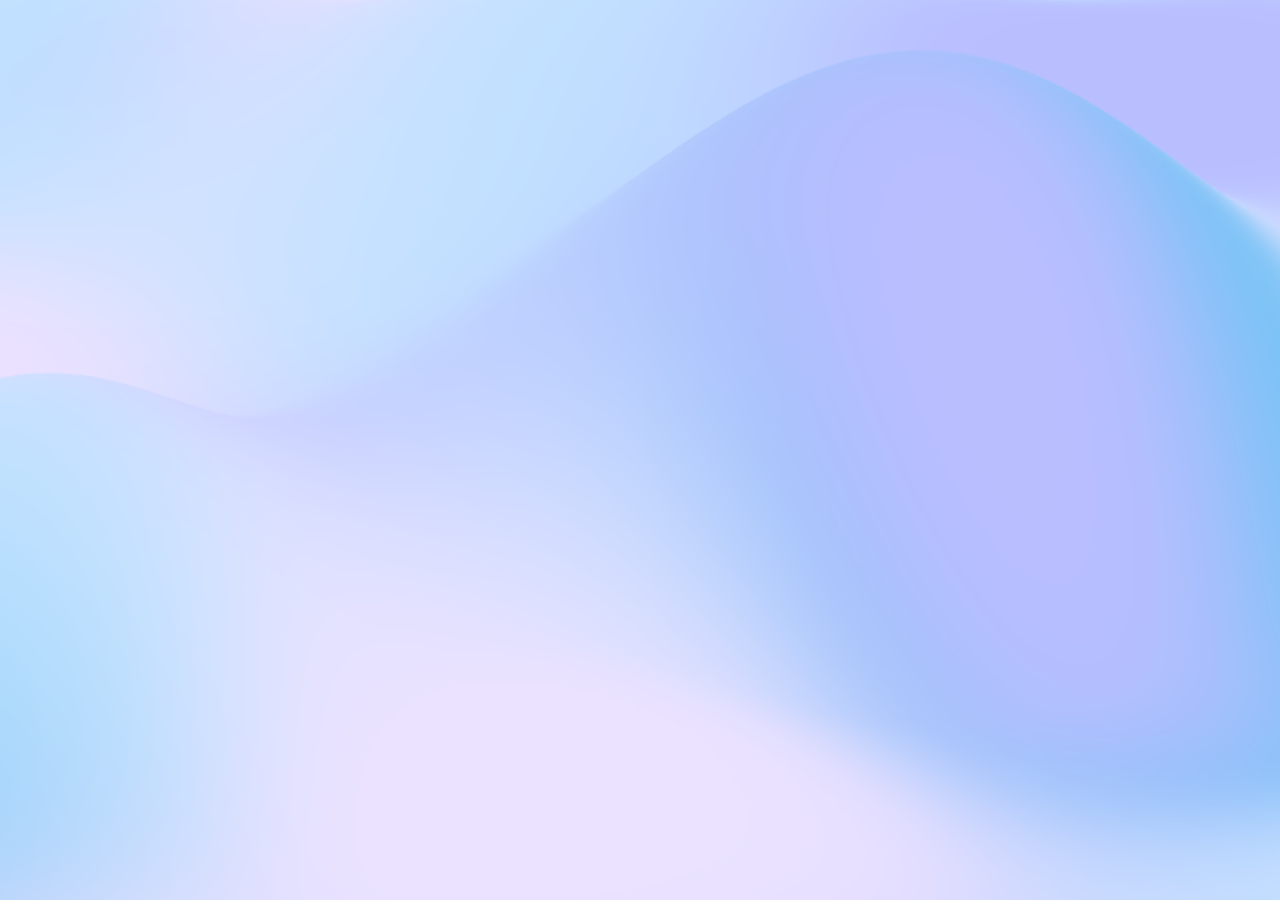
==== bg/gradient.html @ e2ccf57f ":tada: first commit" ====
<!DOCTYPE html>
<html lang="en">
<head>
  <meta charset="UTF-8">
  <meta http-equiv="X-UA-Compatible" content="IE=edge">
  <meta name="viewport" content="width=device-width, initial-scale=1.0">
  <title>BG for marp</title>
  <style>
  /* https://whatamesh.vercel.app/ */
  html,
  body {
    height: 100%;
    width: 100%;
    padding: 0;
    margin: 0;
    background-color: #fff;
  }
  #gradient-canvas {
    width:100%;
    height:100%;
    --gradient-color-1: #c3e4ff; 
    --gradient-color-2: #6ec3f4; 
    --gradient-color-3: #eae2ff;  
    --gradient-color-4: #b9beff;

    /* --gradient-color-1: #B74A80; 
    --gradient-color-2: #100D46; 
    --gradient-color-3: #203EB8;  
    --gradient-color-4: #1B43BE; */

    /* opacity: 0.5; */
  }
</style>
</head>
<body>
  <canvas id="gradient-canvas" data-transition-in></canvas>
<script>
function getSearchObj(searchStr) {
  if (!searchStr) return {};
  return searchStr
    .substr(1)
    .split("&")
    .reduce((acc, cur) => {
      acc[cur.split("=")[0]] = cur.split("=")[1];
      return acc;
    }, {});
};
let optStatus = getSearchObj(window.location.search).color;
if(optStatus){
  optStatus = optStatus.split(',');
  const canvasEl = document.querySelector('#gradient-canvas');
  canvasEl.style.setProperty('--gradient-color-1', '#'+optStatus[0]);
  canvasEl.style.setProperty('--gradient-color-2', '#'+optStatus[1]);
  canvasEl.style.setProperty('--gradient-color-3', '#'+optStatus[2]);
  canvasEl.style.setProperty('--gradient-color-4', '#'+optStatus[3]);
}
</script>
<script src="Gradient.min.js"></script>
</body>
</html>
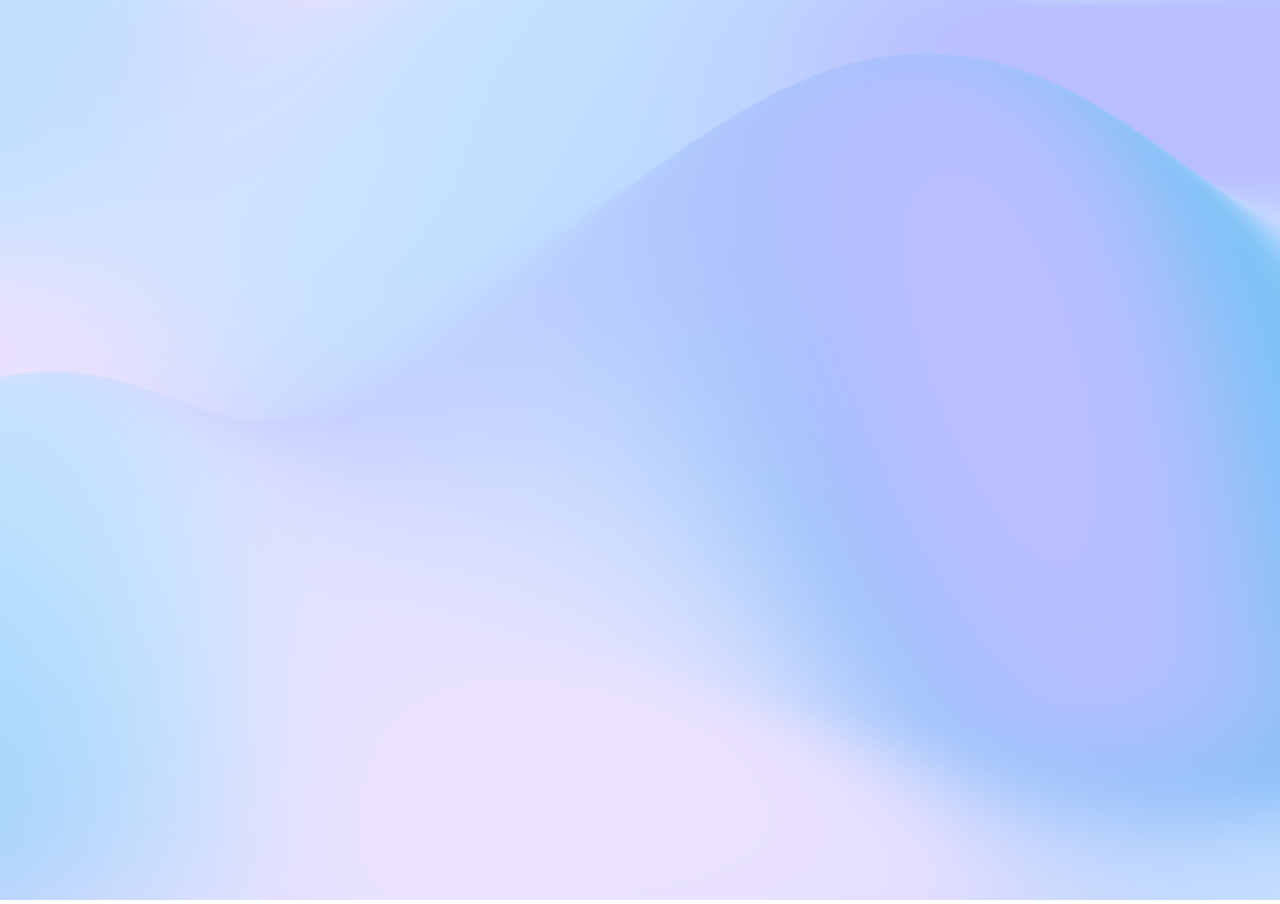
==== commit 129104ce: ":tada: adjust query color" ====
--- a/bg/gradient.html
+++ b/bg/gradient.html
@@ -49,10 +49,10 @@
 if(optStatus){
   optStatus = optStatus.split(',');
   const canvasEl = document.querySelector('#gradient-canvas');
-  canvasEl.style.setProperty('--gradient-color-1', '#'+optStatus[0]);
-  canvasEl.style.setProperty('--gradient-color-2', '#'+optStatus[1]);
-  canvasEl.style.setProperty('--gradient-color-3', '#'+optStatus[2]);
-  canvasEl.style.setProperty('--gradient-color-4', '#'+optStatus[3]);
+  if(optStatus[0]) canvasEl.style.setProperty('--gradient-color-1', '#'+optStatus[0]);
+  if(optStatus[1]) canvasEl.style.setProperty('--gradient-color-2', '#'+optStatus[1]);
+  if(optStatus[2]) canvasEl.style.setProperty('--gradient-color-3', '#'+optStatus[2]);
+  if(optStatus[3]) canvasEl.style.setProperty('--gradient-color-4', '#'+optStatus[3]);
 }
 </script>
 <script src="Gradient.min.js"></script>
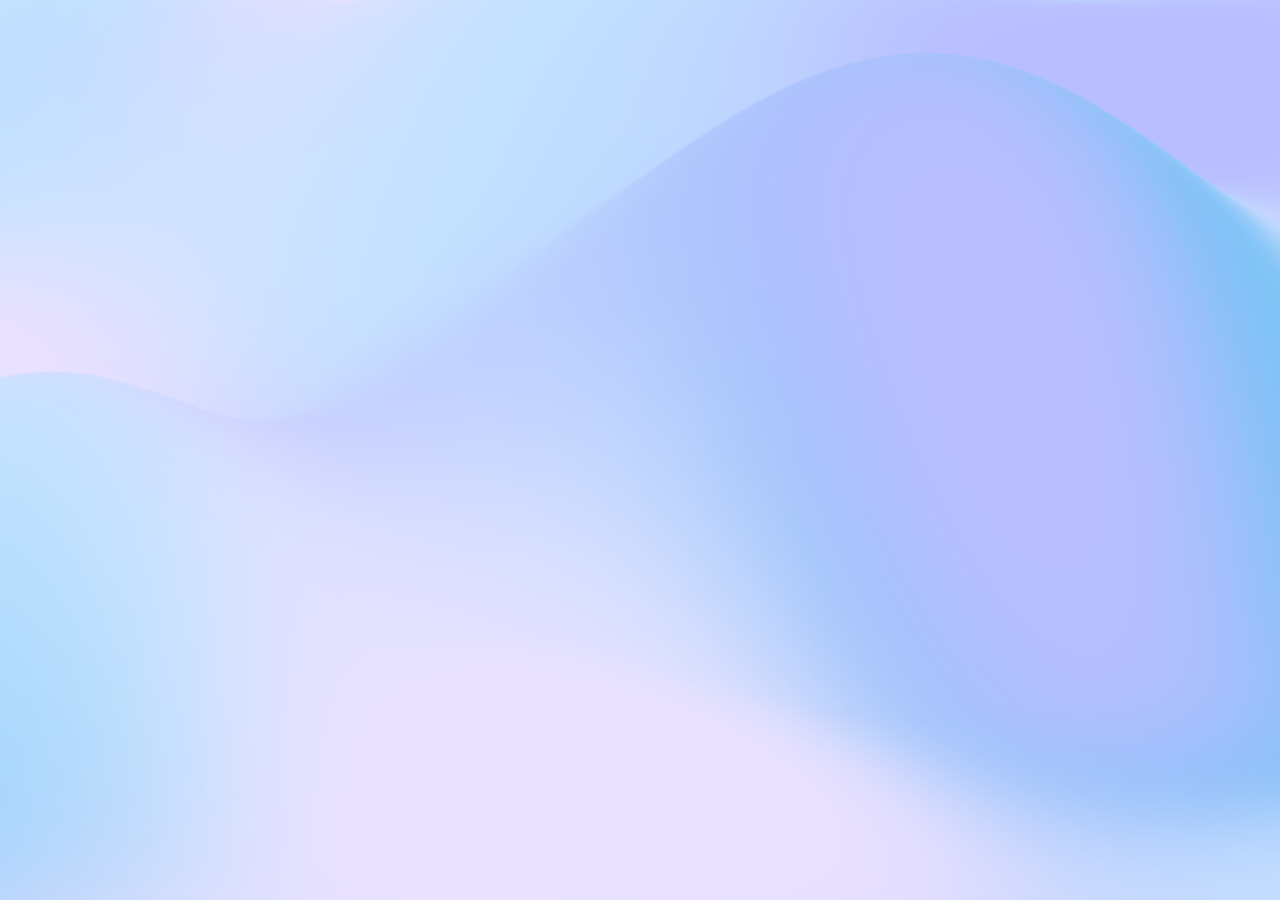
==== commit d311c060: ":tada: update title" ====
--- a/bg/gradient.html
+++ b/bg/gradient.html
@@ -4,7 +4,7 @@
   <meta charset="UTF-8">
   <meta http-equiv="X-UA-Compatible" content="IE=edge">
   <meta name="viewport" content="width=device-width, initial-scale=1.0">
-  <title>BG for marp</title>
+  <title>gradient background for marp theme</title>
   <style>
   /* https://whatamesh.vercel.app/ */
   html,
@@ -22,13 +22,6 @@
     --gradient-color-2: #6ec3f4; 
     --gradient-color-3: #eae2ff;  
     --gradient-color-4: #b9beff;
-
-    /* --gradient-color-1: #B74A80; 
-    --gradient-color-2: #100D46; 
-    --gradient-color-3: #203EB8;  
-    --gradient-color-4: #1B43BE; */
-
-    /* opacity: 0.5; */
   }
 </style>
 </head>
